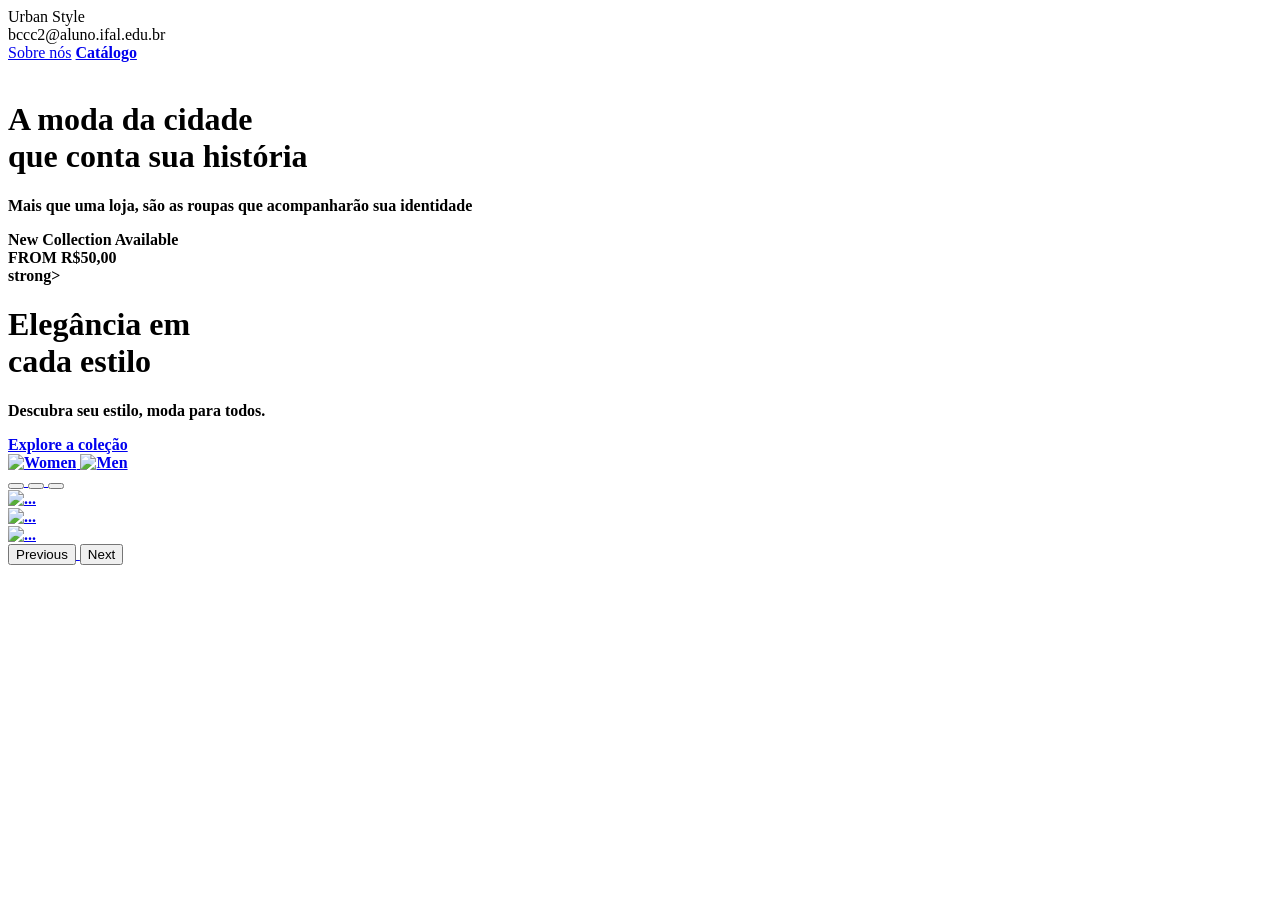
==== lojavirtual/index.html @ 9b2108a5 "Create index.html" ====
<!DOCTYPE html>
<html lang="pt-BR">
<head>
     <link rel="stylesheet" href="style.css">
    <meta charset="UTF-8">
    <meta name="viewport" content="width=device-width, initial-scale=1.0">
    <title>Loja Online </title>
    <link rel="preconnect" href="https://googleapis.com">
    <link rel="preconnect" href="https://gstatic.com" crossorigin>
    <link href="https://googleapis.com/css2?family=Cinzel:wght@400;600&family=Montserrat:wght@300;400;600&display=swap" rel="stylesheet">
    <link rel="stylesheet" href="https://jsdelivr.net" />
</head>
<body>

    <header>
        <div class="header-top">
            <div class="social-icons">
            </div>
            <div class="logo">Urban Style</div>
            <div class="contact-email">bccc2@aluno.ifal.edu.br</div>
        </div>
        <nav>
            <a href="#">Sobre nós</a><b>
            <a href="#">Catálogo</a>
        </nav>
    </header>

    <div class="swiper">
        <div class="swiper-wrapper">
            <div class="swiper-slide">
                <div class="hero-slide">
                    <div class="hero-left" style="background-image: url('https://unsplash.com');"></div>
                    <div class="hero-right">
                        <div class="signature-tag"><br></div>
                        <h1>A moda da cidade<br>que conta sua história</h1>
                        <p>Mais que uma loja, são as roupas que acompanharão sua identidade</p>
                    </div>
                </div>
            </div>
            <div class="swiper-slide">
                <div class="hero-slide">
                    <div class="hero-left" style="background-image: url();"></div>
                    <div class="hero-right">
                        <div class="signature-tag">New Collection Available<br><strong>FROM R$50,00</div>strong></div>
                        <h1>Elegância em<br>cada estilo</h1>
                        <p>Descubra seu estilo, moda para todos.</p>
                        <a href="#" class="btn-hero">Explore a coleção</a>
                    </div>
                </div>
            </div>
        </div>
        <div class="swiper-button-next"></div>
        <div class="swiper-button-prev"></div>
    </div>

    <section class="categories-section">
        <div class="categories-grid">
            <a href="#" class="category-card">
                <img src="https://unsplash.com" alt="Women" class="category-image">
            </a>
            <a href="#" class="category-card">
                <img src="https://unsplash.com" alt="Men" class="category-image">
            </a>
            <a href="#" class="category-card">

                <div id="carouselExampleIndicators" class="carousel slide">
                <div class="carousel-indicators">

                    <div class="container">
    <button type="button" data-bs-target="#carouselExampleIndicators" data-bs-slide-to="0" class="active" aria-current="true" aria-label="Slide 1"></button>
    <button type="button" data-bs-target="#carouselExampleIndicators" data-bs-slide-to="1" aria-label="Slide 2"></button>
    <button type="button" data-bs-target="#carouselExampleIndicators" data-bs-slide-to="2" aria-label="Slide 3"></button>
  </div>
  <div class="carousel-inner">
    <div class="carousel-item active">
      <img src="..." class="d-block w-100" alt="...">
    </div>
    <div class="carousel-item">
      <img src="..." class="d-block w-100" alt="...">
    </div>
    <div class="carousel-item">
      <img src="..." class="d-block w-100" alt="...">
    </div>
  </div>
  <button class="carousel-control-prev" type="button" data-bs-target="#carouselExampleIndicators" data-bs-slide="prev">
    <span class="carousel-control-prev-icon" aria-hidden="true"></span>
    <span class="visually-hidden">Previous</span>
  </button>
  <button class="carousel-control-next" type="button" data-bs-target="#carouselExampleIndicators" data-bs-slide="next">
    <span class="carousel-control-next-icon" aria-hidden="true"></span>
    <span class="visually-hidden">Next</span>
  </button>
</div>
</div>
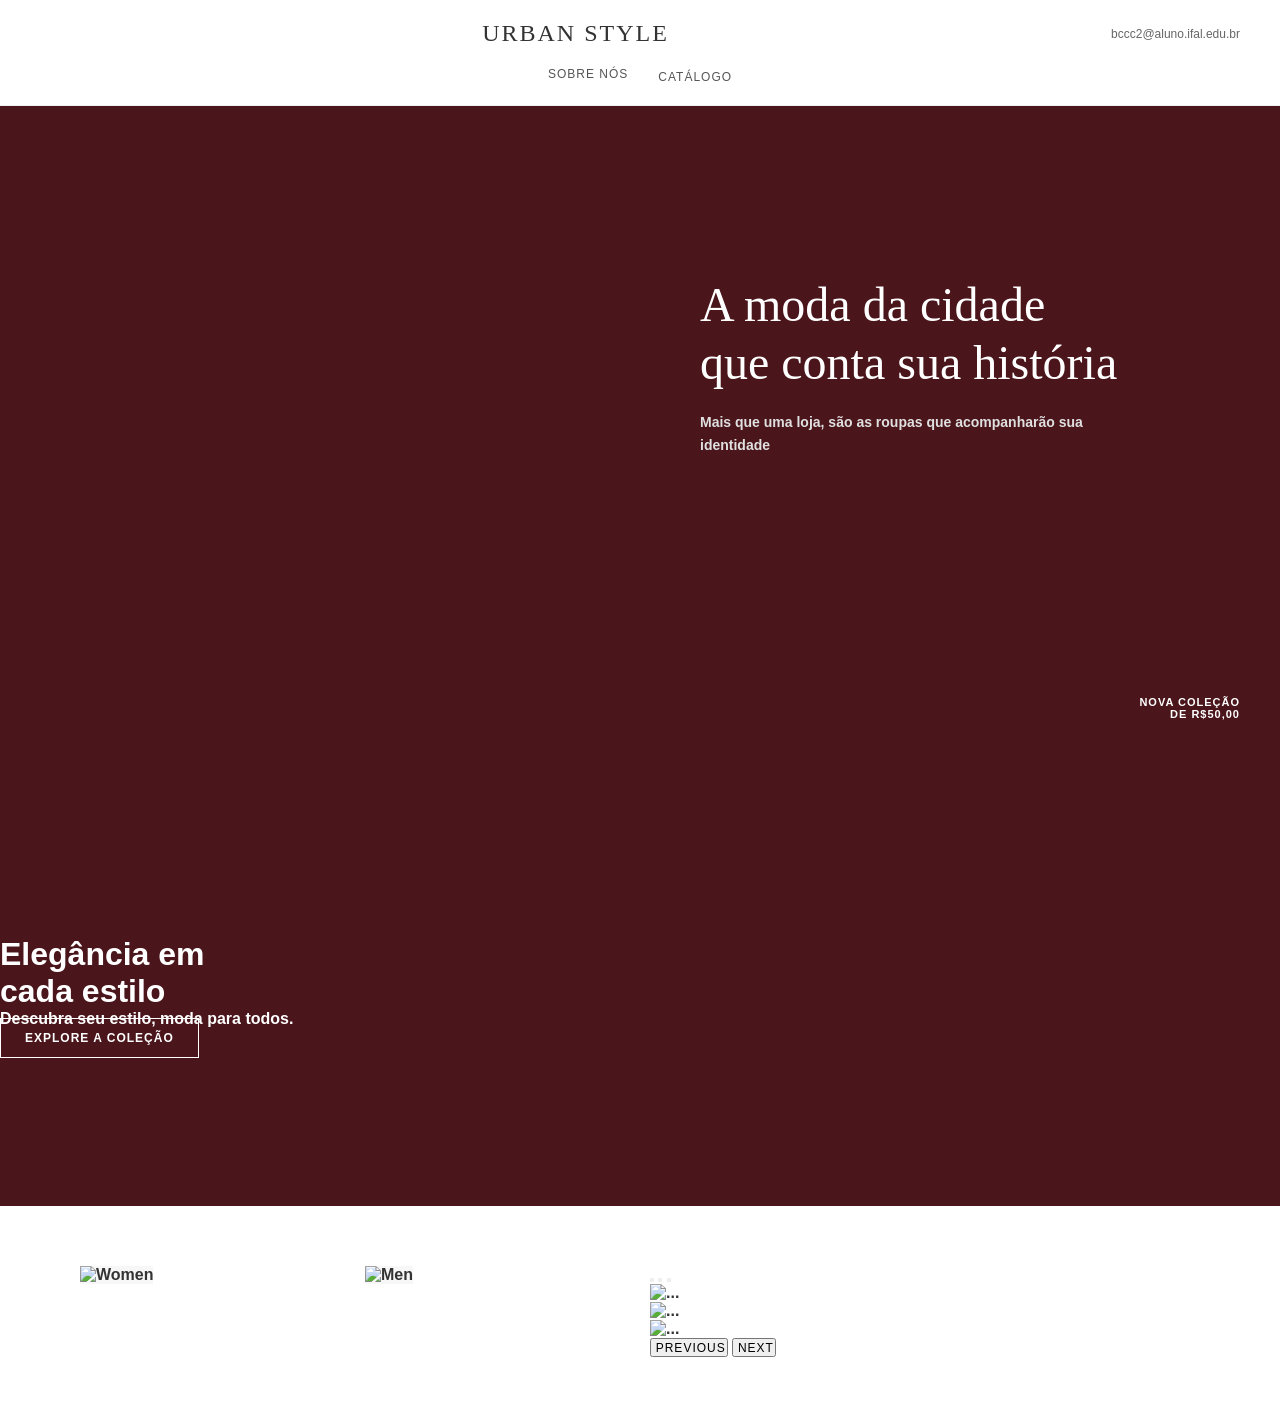
==== commit cd939e11: "Update index.html" ====
--- a/lojavirtual/index.html
+++ b/lojavirtual/index.html
@@ -41,7 +41,7 @@
                 <div class="hero-slide">
                     <div class="hero-left" style="background-image: url();"></div>
                     <div class="hero-right">
-                        <div class="signature-tag">New Collection Available<br><strong>FROM R$50,00</div>strong></div>
+                        <div class="signature-tag">Nova coleção<br><strong>De R$50,00</div><strong></div>
                         <h1>Elegância em<br>cada estilo</h1>
                         <p>Descubra seu estilo, moda para todos.</p>
                         <a href="#" class="btn-hero">Explore a coleção</a>
--- a/lojavirtual/style.css
+++ b/lojavirtual/style.css
@@ -0,0 +1,265 @@
+        * {
+            margin: 0;
+            padding: 0;
+            box-sizing: border-box;
+        }
+
+        body {
+            font-family: 'Montserrat', sans-serif;
+            background-color: #ffffff;
+            color: #333333;
+        }
+
+        header {
+            padding: 20px 40px;
+            background-color: #ffffff;
+            border-bottom: 1px solid #f0f0f0;
+        }
+
+        .header-top {
+            display: flex;
+            justify-content: space-between;
+            align-items: center;
+            margin-bottom: 20px;
+        }
+
+        .social-icons a {
+            margin-right: 15px;
+            color: #333333;
+            text-decoration: none;
+            font-size: 14px;
+        }
+
+        .logo {
+            font-family: 'Cinzel', serif;
+            font-size: 24px;
+            letter-spacing: 2px;
+            text-transform: uppercase;
+        }
+
+        .contact-email {
+            font-size: 12px;
+            color: #666666;
+        }
+
+        nav {
+            display: flex;
+            justify-content: center;
+            gap: 30px;
+        }
+
+        nav a {
+            text-decoration: none;
+            color: #555555;
+            font-size: 12px;
+            text-transform: uppercase;
+            letter-spacing: 1px;
+            font-weight: 400;
+        }
+
+        .swiper {
+            width: 100%;
+            height: auto;
+        }
+
+        .hero-slide {
+            display: grid;
+            grid-template-columns: 1fr 1fr;
+            background-color: #4a151b;
+            color: #ffffff;
+            min-height: 550px;
+        }
+
+        .hero-left {
+            position: relative;
+            background-size: cover;
+            background-position: center;
+        }
+
+        .hero-right {
+            display: flex;
+            flex-direction: column;
+            justify-content: center;
+            padding: 60px;
+            position: relative;
+        }
+
+        .hero-right h1 {
+            font-family: 'Cinzel', serif;
+            font-size: 48px;
+            line-height: 1.2;
+            margin-bottom: 20px;
+            font-weight: 400;
+        }
+
+        .hero-right p {
+            font-size: 14px;
+            line-height: 1.6;
+            margin-bottom: 30px;
+            max-width: 400px;
+            color: #e0e0e0;
+        }
+
+        .btn-hero {
+            align-self: flex-start;
+            border: 1px solid #ffffff;
+            color: #ffffff;
+            padding: 12px 24px;
+            text-decoration: none;
+            font-size: 12px;
+            text-transform: uppercase;
+            letter-spacing: 1px;
+            background: transparent;
+            transition: 0.3s;
+        }
+
+        .btn-hero:hover {
+            background-color: #ffffff;
+            color: #4a151b;
+        }
+
+        .signature-tag {
+            position: absolute;
+            top: 40px;
+            right: 40px;
+            text-align: right;
+            font-size: 11px;
+            letter-spacing: 1px;
+            text-transform: uppercase;
+        }
+
+        .swiper-button-next, .swiper-button-prev {
+            color: #ffffff !important;
+        }
+
+        .categories-section {
+            padding: 60px 40px;
+            max-width: 1200px;
+            margin: 0 auto;
+        }
+
+        .categories-grid {
+            display: grid;
+            grid-template-columns: repeat(4, 1fr);
+            gap: 20px;
+        }
+
+        .category-card {
+            text-decoration: none;
+            color: #333333;
+        }
+
+        .category-image {
+            width: 100%;
+            height: 250px;
+            object-fit: cover;
+            margin-bottom: 15px;
+            background-color: #f7f7f7;
+        }
+
+        .category-card span {
+            font-size: 12px;
+            text-transform: uppercase;
+            letter-spacing: 1px;
+            display: inline-block;
+        }
+
+        .history-section {
+            padding: 60px 40px;
+            max-width: 1200px;
+            margin: 0 auto;
+            display: grid;
+            grid-template-columns: 1.2fr 1fr;
+            gap: 60px;
+            align-items: center;
+        }
+
+        .history-content h3 {
+            font-size: 11px;
+            text-transform: uppercase;
+            letter-spacing: 2px;
+            color: #888888;
+            margin-bottom: 15px;
+        }
+
+        .history-content h2 {
+            font-family: 'Cinzel', serif;
+            font-size: 36px;
+            line-height: 1.3;
+            margin-bottom: 20px;
+            font-weight: 400;
+        }
+
+        .history-content h2 span {
+            color: #a34854;
+        }
+
+        .history-content p {
+            font-size: 13px;
+            line-height: 1.8;
+            color: #666666;
+            margin-bottom: 20px;
+        }
+
+        .journey-box {
+            display: flex;
+            align-items: center;
+            gap: 15px;
+            margin-top: 30px;
+            cursor: pointer;
+        }
+
+        .journey-icon {
+            width: 40px;
+            height: 40px;
+            border-radius: 50%;
+            background-color: #a34854;
+            display: flex;
+            align-items: center;
+            justify-content: center;
+            color: #ffffff;
+        }
+
+        .journey-text h4 {
+            font-size: 13px;
+            text-transform: uppercase;
+            letter-spacing: 1px;
+            color: #a34854;
+        }
+
+        .journey-text p {
+            font-size: 11px;
+            margin: 0;
+            color: #888888;
+        }
+
+        .history-image-container {
+            position: relative;
+            background-color: #eaeaea;
+            border-radius: 0 0 0 150px;
+            overflow: hidden;
+            height: 450px;
+        }
+
+        .history-img {
+            width: 100%;
+            height: 100%;
+            object-fit: cover;
+        }
+
+        @media (max-width: 900px) {
+            .hero-slide {
+                grid-template-columns: 1fr;
+            }
+            .hero-left {
+                height: 300px;
+            }
+            .categories-grid {
+                grid-template-columns: repeat(2, 1fr);
+            }
+            .history-section {
+                grid-template-columns: 1fr;
+                gap: 40px;
+            }
+        }
+    
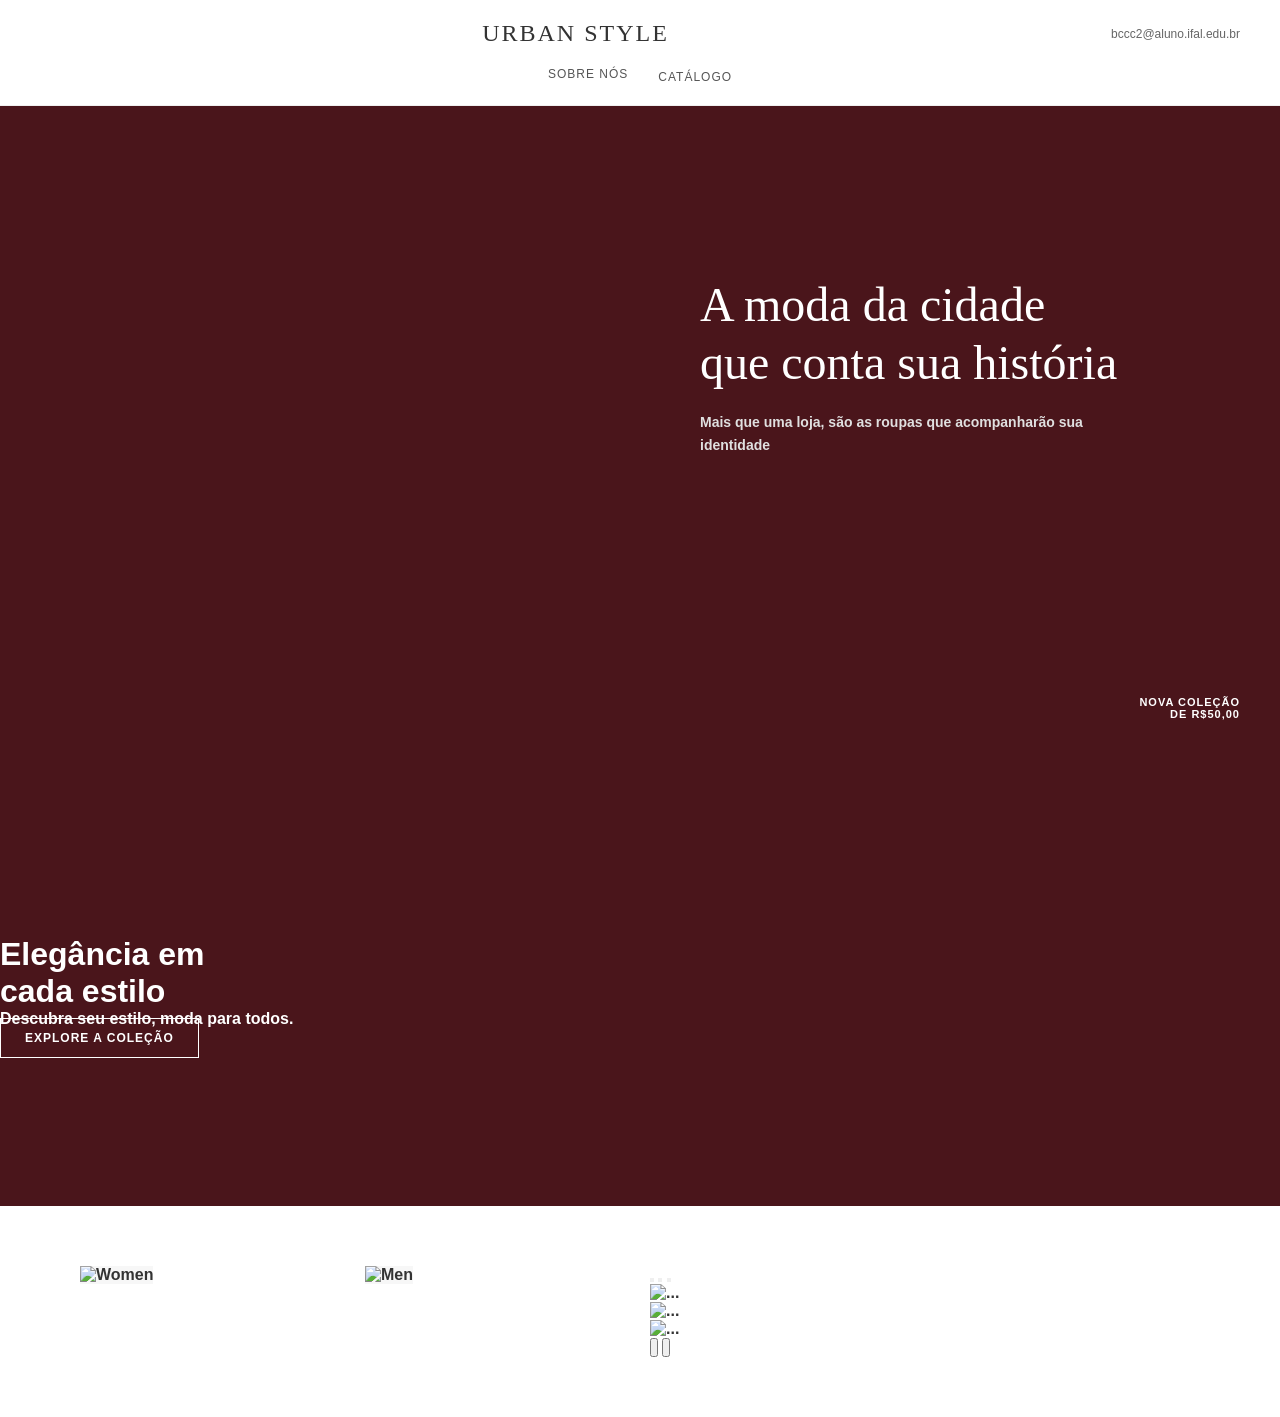
==== commit 0f59a3e9: "Update index.html" ====
--- a/lojavirtual/index.html
+++ b/lojavirtual/index.html
@@ -84,11 +84,11 @@
   </div>
   <button class="carousel-control-prev" type="button" data-bs-target="#carouselExampleIndicators" data-bs-slide="prev">
     <span class="carousel-control-prev-icon" aria-hidden="true"></span>
-    <span class="visually-hidden">Previous</span>
+    <span class="visually-hidden"></span>
   </button>
   <button class="carousel-control-next" type="button" data-bs-target="#carouselExampleIndicators" data-bs-slide="next">
     <span class="carousel-control-next-icon" aria-hidden="true"></span>
-    <span class="visually-hidden">Next</span>
+    <span class="visually-hidden"></span>
   </button>
 </div>
 </div>
